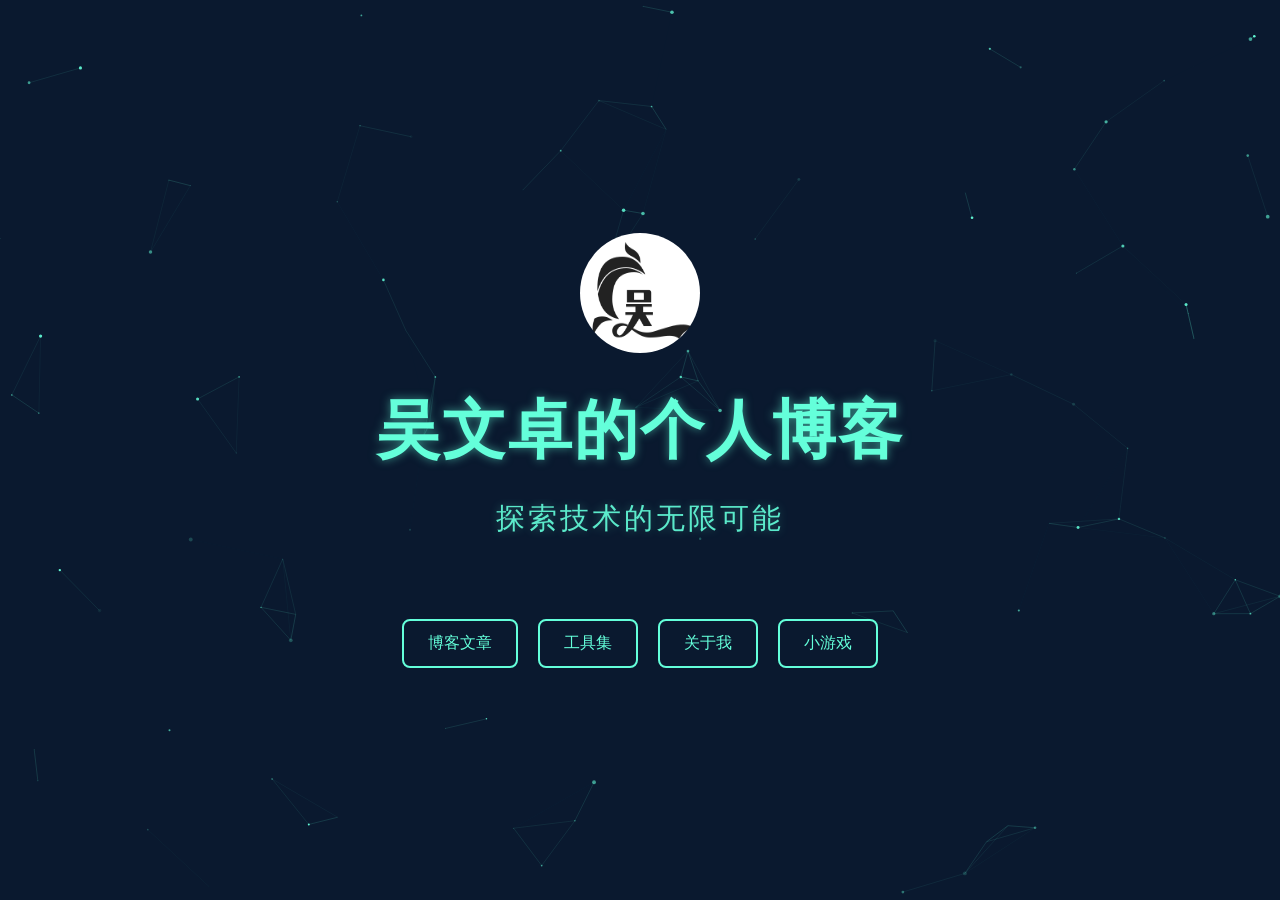
==== index.html @ 619e0585 "全部提交" ====
<!DOCTYPE html>
<html lang="zh-CN">
<head>
    <meta charset="UTF-8">
    <meta name="viewport" content="width=device-width, initial-scale=1.0">
    <title>吴文卓的个人博客</title>
    <link rel="icon" href="./images/logo2.png" type="image/x-icon">
    <style>
        * {
            margin: 0;
            padding: 0;
            box-sizing: border-box;
        }

        body {
            font-family: 'Monaco', monospace;
            background-color: #0a192f;
            color: #64ffda;
            overflow: hidden;
            height: 100vh;
            cursor: url('data:image/svg+xml;utf8,\
                <svg xmlns="http://www.w3.org/2000/svg" width="20" height="20" viewBox="0 0 20 20">\
                    <path fill="%2364ffda" d="M2,2 L12,12 L8,12 L2,18 L2,2"/>\
                </svg>') 2 2, auto;
            touch-action: none;
        }

        #canvas {
            position: fixed;
            top: 0;
            left: 0;
            z-index: 1;
        }

        .content {
            position: relative;
            z-index: 2;
            height: 100vh;
            display: flex;
            flex-direction: column;
            justify-content: center;
            align-items: center;
            text-align: center;
            padding: 20px;
        }

        .glitch-title {
            font-size: 4em;
            margin-bottom: 20px;
            position: relative;
            text-shadow: 0 0 10px rgba(100, 255, 218, 0.5);
        }

        .nav-buttons {
            display: flex;
            gap: 20px;
            margin-top: 40px;
        }

        .nav-button {
            padding: 12px 24px;
            background: transparent;
            border: 2px solid #64ffda;
            border-radius: 8px;
            color: #64ffda;
            cursor: pointer;
            transition: all 0.3s ease;
            text-decoration: none;
            position: relative;
            overflow: hidden;
            cursor: url('data:image/svg+xml;utf8,\
                <svg xmlns="http://www.w3.org/2000/svg" width="24" height="24" viewBox="0 0 24 24">\
                    <path fill="%2364ffda" d="M1,12 L1,17 C1,18.1,1.9,19,3,19 L11,19 C12.1,19,13,18.1,13,17 L13,7 L11,7 L11,14 L9,14 L9,5 L7,5 L7,14 L5,14 L5,3 L3,3 L3,14 L1,14 Z"/>\
                </svg>') 1 1, pointer;
        }

        .nav-button:hover {
            background: rgba(100, 255, 218, 0.1);
            cursor: url('data:image/svg+xml;utf8,\
                <svg xmlns="http://www.w3.org/2000/svg" width="24" height="24" viewBox="0 0 24 24">\
                    <path fill="%2364ffda" filter="drop-shadow(0 0 2px %2364ffda)" d="M1,12 L1,17 C1,18.1,1.9,19,3,19 L11,19 C12.1,19,13,18.1,13,17 L13,7 L11,7 L11,14 L9,14 L9,5 L7,5 L7,14 L5,14 L5,3 L3,3 L3,14 L1,14 Z"/>\
                </svg>') 1 1, pointer;
        }

        .nav-button::before {
            content: '';
            position: absolute;
            top: 50%;
            left: 50%;
            width: 0;
            height: 0;
            background: rgba(100, 255, 218, 0.1);
            border-radius: 50%;
            transform: translate(-50%, -50%);
            transition: width 0.6s, height 0.6s;
        }

        .nav-button:hover::before {
            width: 300px;
            height: 300px;
        }

        @keyframes fadeInUp {
            to {
                opacity: 1;
                transform: translateY(0);
            }
        }

        .typing-text-1 {
            border-right: 2px solid #64ffda;
            white-space: nowrap;
            overflow: hidden;
            margin: 0 auto;
            letter-spacing: 2px;
            width: 0;
            animation: 
                typing1 3.5s steps(40, end) forwards,
                blink-caret 0.75s step-end infinite;
        }

        .typing-text-2 {
            font-size: 1.8em;
            font-family: "Segoe UI", "Microsoft YaHei", "微软雅黑", sans-serif;
            font-weight: 300;
            margin: 25px auto 40px;
            border-right: 2px solid #64ffda;
            white-space: nowrap;
            overflow: hidden;
            letter-spacing: 3px;
            width: 0;
            opacity: 0;
            color: rgba(100, 255, 218, 0.9);
            text-shadow: 0 0 10px rgba(100, 255, 218, 0.3);
            animation: 
                typing2 3.5s steps(40, end) forwards,
                blink-caret 0.75s step-end infinite;
            animation-delay: 3.5s;
        }

        @keyframes typing1 {
            from { width: 0 }
            to { width: 9em }
        }

        @keyframes typing2 {
            from { 
                width: 0;
                opacity: 1;
            }
            to { 
                width: 11em;
                opacity: 1;
            }
        }

        @keyframes blink-caret {
            from, to { border-color: transparent }
            50% { border-color: #64ffda }
        }

        /* 简化头像样式 */
        .avatar-container {
            margin-bottom: 30px;
            opacity: 0;
            animation: fadeIn 2s ease forwards;
            animation-delay: 0.5s;
        }

        .avatar {
            width: 120px;
            height: 120px;
            border-radius: 50%;
            transition: all 0.3s ease;
            cursor: url('data:image/svg+xml;utf8,\
                <svg xmlns="http://www.w3.org/2000/svg" width="24" height="24" viewBox="0 0 24 24">\
                    <path fill="%2364ffda" d="M1,12 L1,17 C1,18.1,1.9,19,3,19 L11,19 C12.1,19,13,18.1,13,17 L13,7 L11,7 L11,14 L9,14 L9,5 L7,5 L7,14 L5,14 L5,3 L3,3 L3,14 L1,14 Z"/>\
                </svg>') 1 1, pointer;
        }

        .avatar:hover {
            transform: translateY(-5px);
            box-shadow: 0 0 20px rgba(100, 255, 218, 0.3);
            cursor: url('data:image/svg+xml;utf8,\
                <svg xmlns="http://www.w3.org/2000/svg" width="24" height="24" viewBox="0 0 24 24">\
                    <path fill="%2364ffda" filter="drop-shadow(0 0 2px %2364ffda)" d="M1,12 L1,17 C1,18.1,1.9,19,3,19 L11,19 C12.1,19,13,18.1,13,17 L13,7 L11,7 L11,14 L9,14 L9,5 L7,5 L7,14 L5,14 L5,3 L3,3 L3,14 L1,14 Z"/>\
                </svg>') 1 1, pointer;
        }

        @keyframes fadeIn {
            from {
                opacity: 0;
                transform: translateY(-20px);
            }
            to {
                opacity: 1;
                transform: translateY(0);
            }
        }

        /* 修改移动端媒体查询部分 */
        @media screen and (max-width: 768px) {
            .content {
                padding: 20px;
                justify-content: center;  /* 改回居中布局 */
                padding-top: 0;  /* 移除顶部额外padding */
                min-height: 100vh;  /* 确保至少占满整个视口高度 */
            }

            .avatar-container {
                margin-bottom: 25px;  /* 增加头像下方间距 */
            }

            .avatar {
                width: 80px;
                height: 80px;
            }

            .glitch-title {
                font-size: 1.6em;
                margin-bottom: 15px;
            }

            .typing-text-2 {
                font-size: 1.2em;
                margin: 15px auto 35px;  /* 增加下方间距 */
            }

            .nav-buttons {
                flex-direction: column;
                gap: 15px;  /* 稍微增加按钮间距 */
                width: 80%;
                max-width: 250px;
            }

            .nav-button {
                padding: 10px 20px;  /* 调整按钮内边距 */
                width: 100%;  /* 按钮占满容器宽度 */
                font-size: 0.9em;  /* 调整按钮字体大小 */
            }

            @keyframes typing1 {
                from { width: 0 }
                to { width: 9.5em }
            }

            @keyframes typing2 {
                from { 
                    width: 0;
                    opacity: 1;
                }
                to { 
                    width: 10em;
                    opacity: 1;
                }
            }

            .typing-text-1, .typing-text-2 {
                letter-spacing: 1px;
            }
        }

        /* 添加超小屏幕的适配 */
        @media screen and (max-width: 320px) {
            .content {
                padding-top: 40px;
            }

            .avatar {
                width: 70px;
                height: 70px;
            }

            .glitch-title {
                font-size: 1.4em;
            }

            .typing-text-2 {
                font-size: 1.1em;
            }

            .nav-button {
                padding: 8px 16px;
                font-size: 0.85em;
            }
        }

        /* 添加横屏适配 */
        @media screen and (max-height: 500px) and (orientation: landscape) {
            .content {
                padding-top: 20px;
            }

            .avatar {
                width: 60px;
                height: 60px;
                margin-bottom: 10px;
            }

            .nav-buttons {
                flex-direction: row;  /* 横屏时按钮横向排列 */
                flex-wrap: wrap;  /* 允许按钮换行 */
                justify-content: center;
                width: 100%;
                gap: 10px;
            }

            .nav-button {
                width: auto;  /* 取消宽度限制 */
                min-width: 120px;
            }
        }
    </style>
</head>
<body>
    <canvas id="canvas"></canvas>
    <div class="content">
        <!-- 添加头像 -->
        <div class="avatar-container">
            <img src="./images/logo.png" alt="头像" class="avatar">
        </div>
        <h1 class="glitch-title typing-text-1">吴文卓的个人博客</h1>
        <p class="typing-text-2">探索技术的无限可能</p>
        <div class="nav-buttons">
            <a href="./blog.html" class="nav-button">博客文章</a>
            <a href="./gj.html" class="nav-button">工具集</a>
            <a href="./about.html" class="nav-button">关于我</a>
            <a href="./games.html" class="nav-button">小游戏</a>
        </div>
    </div>

    <script>
        // 粒子动画效果
        const canvas = document.getElementById('canvas');
        const ctx = canvas.getContext('2d');

        // 设置canvas尺寸
        function setCanvasSize() {
            canvas.width = window.innerWidth;
            canvas.height = window.innerHeight;
        }
        setCanvasSize();
        window.addEventListener('resize', setCanvasSize);

        // 粒子类
        class Particle {
            constructor() {
                this.reset();
            }

            reset() {
                this.x = Math.random() * canvas.width;
                this.y = Math.random() * canvas.height;
                this.vx = (Math.random() - 0.5) * 2;
                this.vy = (Math.random() - 0.5) * 2;
                this.radius = Math.random() * 2;
                this.alpha = Math.random();
            }

            update() {
                this.x += this.vx;
                this.y += this.vy;

                if (this.x < 0 || this.x > canvas.width) this.vx *= -1;
                if (this.y < 0 || this.y > canvas.height) this.vy *= -1;

                this.alpha += (Math.random() - 0.5) * 0.01;
                if (this.alpha <= 0) this.alpha = 0;
                if (this.alpha >= 1) this.alpha = 1;
            }

            draw() {
                ctx.beginPath();
                ctx.arc(this.x, this.y, this.radius, 0, Math.PI * 2);
                ctx.fillStyle = `rgba(100, 255, 218, ${this.alpha})`;
                ctx.fill();
            }
        }

        // 创建粒子数组
        const particles = Array.from({ 
            length: window.innerWidth < 768 ? 50 : 100 
        }, () => new Particle());

        // 连线函数
        function drawLines() {
            particles.forEach((p1, i) => {
                particles.slice(i + 1).forEach(p2 => {
                    const dx = p1.x - p2.x;
                    const dy = p1.y - p2.y;
                    const distance = Math.sqrt(dx * dx + dy * dy);

                    if (distance < 100) {
                        ctx.beginPath();
                        ctx.moveTo(p1.x, p1.y);
                        ctx.lineTo(p2.x, p2.y);
                        ctx.strokeStyle = `rgba(100, 255, 218, ${0.2 * (1 - distance / 100)})`;
                        ctx.stroke();
                    }
                });
            });
        }

        // 动画循环
        function animate() {
            ctx.clearRect(0, 0, canvas.width, canvas.height);
            
            particles.forEach(particle => {
                particle.update();
                particle.draw();
            });

            drawLines();
            requestAnimationFrame(animate);
        }

        animate();

        // 鼠标交互效果
        let mouseX = 0;
        let mouseY = 0;

        canvas.addEventListener('mousemove', (e) => {
            mouseX = e.clientX;
            mouseY = e.clientY;

            // 创建新粒子
            particles.push(new Particle());
            if (particles.length > 100) {
                particles.shift();
            }
        });

        // 添加动画结束监听器
        document.addEventListener('DOMContentLoaded', () => {
            const text1 = document.querySelector('.typing-text-1');
            const text2 = document.querySelector('.typing-text-2');

            // 第一段文字动画结束
            text1.addEventListener('animationend', (e) => {
                if (e.animationName === 'typing1') {
                    text1.style.borderRight = 'none';
                }
            });

            // 第二段文字动画结束
            text2.addEventListener('animationend', (e) => {
                if (e.animationName === 'typing2') {
                    text2.style.borderRight = 'none';
                }
            });
        });

        // 添加点击烟花特效
        function createFirework(x, y) {
            const particles = [];
            const particleCount = 30;
            const colors = ['#64ffda', '#9AECDB', '#26de81'];

            for (let i = 0; i < particleCount; i++) {
                const particle = document.createElement('div');
                particle.style.position = 'fixed';
                particle.style.left = x + 'px';
                particle.style.top = y + 'px';
                particle.style.width = '4px';
                particle.style.height = '4px';
                particle.style.borderRadius = '50%';
                particle.style.backgroundColor = colors[Math.floor(Math.random() * colors.length)];
                particle.style.pointerEvents = 'none';
                particle.style.zIndex = '1000';
                document.body.appendChild(particle);

                const angle = (Math.PI * 2 * i) / particleCount;
                const velocity = 3 + Math.random() * 3;
                const vx = Math.cos(angle) * velocity;
                const vy = Math.sin(angle) * velocity;

                particles.push({
                    element: particle,
                    x: x,
                    y: y,
                    vx: vx,
                    vy: vy,
                    alpha: 1
                });
            }

            let frame = 0;
            const animate = () => {
                frame++;
                let isAlive = false;

                particles.forEach(particle => {
                    if (particle.alpha <= 0) return;

                    particle.x += particle.vx;
                    particle.y += particle.vy;
                    particle.vy += 0.05; // 添加重力效果
                    particle.alpha -= 0.01;

                    particle.element.style.transform = `translate(${particle.x - x}px, ${particle.y - y}px)`;
                    particle.element.style.opacity = particle.alpha;

                    if (particle.alpha > 0) isAlive = true;
                });

                if (isAlive && frame < 200) {
                    requestAnimationFrame(animate);
                } else {
                    particles.forEach(particle => {
                        if (particle.element.parentNode) {
                            particle.element.parentNode.removeChild(particle.element);
                        }
                    });
                }
            };

            requestAnimationFrame(animate);
        }

        // 添加点击事件监听器
        document.addEventListener('click', (e) => {
            // 忽略点击按钮和链接的情况
            if (e.target.tagName.toLowerCase() === 'a' || 
                e.target.tagName.toLowerCase() === 'button' ||
                e.target.classList.contains('nav-button') ||
                e.target.classList.contains('avatar')) {
                return;
            }
            createFirework(e.clientX, e.clientY);
        });
    </script>
</body>
</html>
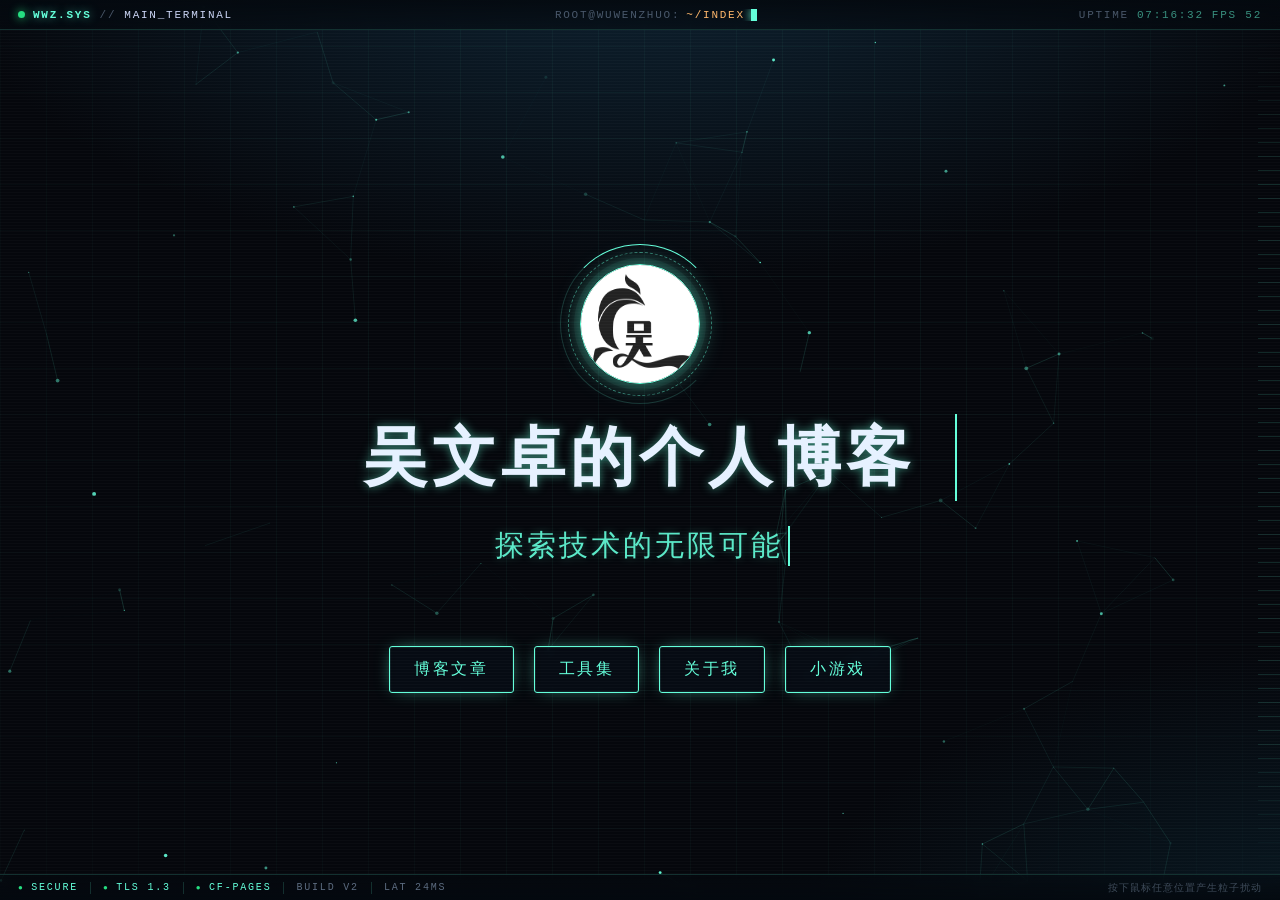
==== commit 34e75d78: "全站升级极客风主题：统一 CSS 主题层 + 自动挂载状态栏 HUD" ====
--- a/index.html
+++ b/index.html
@@ -311,15 +311,16 @@
             }
         }
     </style>
+<link rel="stylesheet" href="./assets/geek.css">
 </head>
-<body>
+<body class="gk-home">
     <canvas id="canvas"></canvas>
     <div class="content">
         <!-- 添加头像 -->
         <div class="avatar-container">
             <img src="./images/logo.png" alt="头像" class="avatar">
         </div>
-        <h1 class="glitch-title typing-text-1">吴文卓的个人博客</h1>
+        <h1 class="glitch-title typing-text-1" data-text="吴文卓的个人博客">吴文卓的个人博客</h1>
         <p class="typing-text-2">探索技术的无限可能</p>
         <div class="nav-buttons">
             <a href="./blog.html" class="nav-button">博客文章</a>
@@ -530,5 +531,6 @@
             createFirework(e.clientX, e.clientY);
         });
     </script>
+    <script src="./assets/geek.js"></script>
 </body>
 </html> 
--- a/assets/geek.css
+++ b/assets/geek.css
@@ -0,0 +1,615 @@
+/* ============================================================
+   GEEK THEME  ·  全站统一的极客风主题层
+   加载顺序：本文件放在各页内嵌 <style> 之后，作为覆盖层
+   原则：只改视觉，不改结构、不动功能
+   ============================================================ */
+
+:root {
+    --gk-bg:        #05070c;
+    --gk-bg-2:      #080d15;
+    --gk-panel:     rgba(9, 17, 27, .68);
+    --gk-cyan:      #64ffda;
+    --gk-cyan-soft: rgba(100, 255, 218, .55);
+    --gk-cyan-dim:  rgba(100, 255, 218, .16);
+    --gk-line:      rgba(100, 255, 218, .22);
+    --gk-text:      #ccd6f6;
+    --gk-muted:     #8296b0;
+    --gk-accent:    #ff4d9d;
+    --gk-amber:     #ffb86c;
+    /* 西文用等宽，中文回退到无衬线（必须把中文字体放在 monospace 之前，
+       否则中文会被通用族 monospace 兜底成宋体） */
+    --gk-cn: "Microsoft YaHei UI", "Microsoft YaHei", "微软雅黑",
+             "PingFang SC", "Hiragino Sans GB", "Source Han Sans SC", "Noto Sans CJK SC";
+    --gk-mono: "JetBrains Mono", "Fira Code", "Cascadia Code", ui-monospace,
+               SFMono-Regular, Menlo, Consolas, "Monaco", "Courier New",
+               var(--gk-cn), monospace, sans-serif;
+    --gk-sans: "Microsoft YaHei", "微软雅黑", "PingFang SC", system-ui, sans-serif;
+}
+
+/* ---------- 基础 ---------- */
+* { scrollbar-width: thin; scrollbar-color: var(--gk-cyan-dim) transparent; }
+
+body {
+    position: relative;
+    font-family: var(--gk-mono);
+    color: var(--gk-text);
+    background-color: var(--gk-bg) !important;
+    background-image:
+        radial-gradient(1200px 620px at 50% -10%, rgba(23, 63, 88, .55), transparent 60%),
+        radial-gradient(900px 500px at 105% 105%, rgba(13, 45, 60, .5), transparent 60%);
+    letter-spacing: .02em;
+    -webkit-font-smoothing: antialiased;
+}
+
+/* 背景网格 + 扫描线（纯装饰，不拦截任何点击） */
+body::before,
+body::after {
+    content: "";
+    position: fixed;
+    inset: 0;
+    pointer-events: none;
+    z-index: 0;
+}
+body::before {
+    background-image:
+        linear-gradient(rgba(100, 255, 218, .045) 1px, transparent 1px),
+        linear-gradient(90deg, rgba(100, 255, 218, .045) 1px, transparent 1px);
+    background-size: 46px 46px;
+    mask-image: radial-gradient(circle at 50% 40%, #000 30%, rgba(0,0,0,.35) 100%);
+    -webkit-mask-image: radial-gradient(circle at 50% 40%, #000 30%, rgba(0,0,0,.35) 100%);
+}
+body::after {
+    background: repeating-linear-gradient(
+        to bottom,
+        rgba(255, 255, 255, .022) 0 1px,
+        transparent 1px 3px
+    );
+    z-index: 9998;
+    animation: gkScan 8s linear infinite;
+}
+@keyframes gkScan { from { transform: translateY(0) } to { transform: translateY(3px) } }
+
+/* 主要容器抬到网格层之上 */
+.content, .container, .game-container, .geek-layer {
+    position: relative;
+    z-index: 1;
+}
+
+/* ---------- 滚动条 / 选中 ---------- */
+::-webkit-scrollbar { width: 9px; height: 9px; }
+::-webkit-scrollbar-track { background: rgba(5, 10, 16, .6); }
+::-webkit-scrollbar-thumb {
+    background: linear-gradient(var(--gk-cyan-dim), rgba(100, 255, 218, .35));
+    border-radius: 0;
+    border: 1px solid rgba(100, 255, 218, .25);
+}
+::-webkit-scrollbar-thumb:hover { background: var(--gk-cyan-soft); }
+::selection { background: var(--gk-cyan); color: #04121a; }
+
+/* ---------- 通用文本 ---------- */
+a {
+    color: var(--gk-cyan-soft);
+    text-decoration: none;
+    transition: color .25s ease, text-shadow .25s ease;
+}
+a:hover { color: var(--gk-cyan); text-shadow: 0 0 8px rgba(100, 255, 218, .6); }
+
+h1, h2, h3, h4, h5, h6 { letter-spacing: .06em; color: #e6f1ff; }
+
+code, pre, kbd {
+    font-family: var(--gk-mono) !important;
+    background: rgba(100, 255, 218, .07);
+    border: 1px solid var(--gk-cyan-dim);
+    border-radius: 3px;
+    padding: 1px 5px;
+    color: var(--gk-cyan);
+    font-size: .92em;
+}
+pre { padding: 14px 16px; line-height: 1.65; overflow-x: auto; }
+hr { border: none; border-top: 1px solid var(--gk-cyan-dim); margin: 28px 0; }
+blockquote {
+    border-left: 3px solid var(--gk-cyan);
+    background: rgba(100, 255, 218, .05);
+    margin: 18px 0;
+    padding: 10px 18px;
+    color: var(--gk-muted);
+}
+
+/* ---------- 标题类：终端感 + 微故障 ---------- */
+.section-title, .main-title, .page-title, .post-title, .name {
+    position: relative;
+    font-family: var(--gk-mono) !important;
+    font-weight: 700 !important;
+    letter-spacing: .12em !important;
+    color: #e6f1ff !important;
+    text-shadow: 0 0 18px rgba(100, 255, 218, .35);
+}
+.section-title::after, .main-title::after, .page-title::after {
+    content: "";
+    display: block;
+    width: 62px;
+    height: 2px;
+    margin: 14px auto 0;
+    background: linear-gradient(90deg, transparent, var(--gk-cyan), transparent);
+    box-shadow: 0 0 12px var(--gk-cyan);
+}
+/* 悬停故障（仅在带 data-text 或通用标题上做轻微色散，不影响可读性） */
+.section-title:hover, .main-title:hover, .page-title:hover {
+    text-shadow:
+        2px 0 var(--gk-accent),
+        -2px 0 rgba(100, 255, 218, .9),
+        0 0 22px rgba(100, 255, 218, .45);
+}
+
+/* ---------- 面板：fieldset .fl / .music-section 等 ---------- */
+.fl, .music-section, .about-section, .profile-section,
+.skills-section, .contact-section, .search-section {
+    position: relative;
+    background: var(--gk-panel) !important;
+    border: 1px solid var(--gk-line) !important;
+    border-radius: 4px !important;
+    box-shadow: 0 0 0 1px rgba(4, 8, 14, .6) inset,
+                0 18px 45px -25px rgba(0, 0, 0, .9),
+                0 0 40px -22px rgba(100, 255, 218, .45) !important;
+    backdrop-filter: blur(3px);
+    overflow: hidden;
+}
+/* 面板四角的 L 形装饰 */
+.fl::before, .fl::after,
+.music-section::before, .music-section::after {
+    content: "";
+    position: absolute;
+    width: 14px; height: 14px;
+    border: 1px solid var(--gk-cyan);
+    opacity: .55;
+    pointer-events: none;
+}
+.fl::before, .music-section::before {
+    top: 6px; left: 6px;
+    border-right: none; border-bottom: none;
+}
+.fl::after, .music-section::after {
+    bottom: 6px; right: 6px;
+    border-left: none; border-top: none;
+}
+.fl:hover, .music-section:hover {
+    border-color: rgba(100, 255, 218, .4) !important;
+    box-shadow: 0 0 0 1px var(--gk-cyan-dim) inset,
+                0 22px 55px -25px #000,
+                0 0 60px -18px rgba(100, 255, 218, .6) !important;
+}
+.fl legend, .music-section legend {
+    font-family: var(--gk-mono);
+    letter-spacing: .18em !important;
+    text-transform: uppercase;
+    color: var(--gk-cyan) !important;
+    text-shadow: 0 0 10px rgba(100, 255, 218, .5);
+    border: 1px solid var(--gk-cyan-dim);
+    border-radius: 3px;
+    background: rgba(8, 16, 26, .9);
+}
+.fl legend::before { content: "// "; color: var(--gk-accent); opacity: .85; }
+
+/* ---------- 工具链接按钮 .bg ---------- */
+#urls div, .url-item { position: relative; }
+#urls div a.bg, a.bg {
+    position: relative;
+    border: 1px solid transparent !important;
+    border-radius: 3px;
+    background:
+        linear-gradient(180deg, rgba(100, 255, 218, .05), rgba(100, 255, 218, .015)) !important;
+    color: var(--gk-muted) !important;
+    font-family: var(--gk-mono);
+    letter-spacing: .04em;
+    overflow: hidden;
+    transition: color .25s ease, transform .25s ease, border-color .25s ease, box-shadow .3s ease !important;
+}
+#urls div a.bg::before, a.bg::before {
+    content: "";
+    position: absolute;
+    left: 0; top: 0; bottom: 0;
+    width: 2px;
+    background: var(--gk-cyan);
+    transform: scaleY(0);
+    transform-origin: top;
+    transition: transform .28s ease;
+    box-shadow: 0 0 10px var(--gk-cyan);
+}
+#urls div a.bg:hover, a.bg:hover {
+    color: var(--gk-cyan) !important;
+    border-color: var(--gk-line) !important;
+    transform: translateY(-3px);
+    box-shadow: 0 8px 22px -12px rgba(100, 255, 218, .8),
+                0 0 22px -8px rgba(100, 255, 218, .35);
+    background: linear-gradient(180deg, rgba(100, 255, 218, .12), rgba(100, 255, 218, .03)) !important;
+}
+#urls div a.bg:hover::before, a.bg:hover::before { transform: scaleY(1); }
+/* hover 时一道光扫过 */
+#urls div a.bg::after, a.bg::after {
+    content: "" !important;
+    position: absolute;
+    top: 0; left: -60%;
+    width: 45%; height: 100%;
+    background: linear-gradient(90deg, transparent, rgba(100, 255, 218, .18), transparent);
+    transform: skewX(-20deg);
+    transition: left .55s ease;
+    bottom: auto;
+}
+#urls div a.bg:hover::after, a.bg:hover::after { left: 115%; }
+
+/* ---------- 首页导航按钮 ---------- */
+.nav-button {
+    font-family: var(--gk-mono) !important;
+    letter-spacing: .16em !important;
+    text-transform: uppercase;
+    background: rgba(8, 16, 26, .55) !important;
+    border: 1px solid var(--gk-cyan) !important;
+    border-radius: 3px !important;
+    box-shadow: 0 0 18px -6px rgba(100, 255, 218, .7),
+                0 0 0 1px rgba(100, 255, 218, .1) inset;
+    backdrop-filter: blur(4px);
+}
+.nav-button:hover {
+    color: #04121a !important;
+    background: var(--gk-cyan) !important;
+    box-shadow: 0 0 28px -4px var(--gk-cyan), 0 0 60px -10px rgba(100, 255, 218, .7);
+    text-shadow: none;
+}
+.nav-button::before {
+    background: radial-gradient(circle, rgba(100, 255, 218, .28), transparent 70%) !important;
+}
+
+/* ---------- 返回按钮 ---------- */
+.back-home, .back-button, .back-blog {
+    display: inline-block;
+    font-family: var(--gk-mono) !important;
+    letter-spacing: .14em;
+    padding: 8px 16px;
+    border: 1px solid var(--gk-line);
+    border-radius: 3px;
+    background: rgba(8, 16, 26, .6);
+    backdrop-filter: blur(4px);
+    transition: all .25s ease;
+}
+.back-home:hover, .back-button:hover, .back-blog:hover {
+    border-color: var(--gk-cyan);
+    box-shadow: 0 0 18px -6px var(--gk-cyan);
+    transform: translateX(-3px);
+}
+
+/* ---------- 博客文章卡片 ---------- */
+.article-item {
+    position: relative;
+    background: var(--gk-panel) !important;
+    border: 1px solid var(--gk-line) !important;
+    border-radius: 4px;
+    overflow: hidden;
+    transition: transform .3s ease, border-color .3s ease, box-shadow .3s ease;
+}
+.article-item::before {
+    content: "";
+    position: absolute;
+    inset: 0 auto 0 0;
+    width: 2px;
+    background: linear-gradient(var(--gk-cyan), transparent);
+    opacity: 0;
+    transition: opacity .3s ease;
+}
+.article-item:hover {
+    transform: translateY(-4px);
+    border-color: rgba(100, 255, 218, .45) !important;
+    box-shadow: 0 20px 45px -25px #000, 0 0 40px -15px rgba(100, 255, 218, .55);
+}
+.article-item:hover::before { opacity: 1; }
+.article-title { font-family: var(--gk-mono); letter-spacing: .05em; }
+.article-title:hover { text-shadow: 0 0 12px rgba(100, 255, 218, .7); }
+.article-meta, .post-meta { font-family: var(--gk-mono); color: var(--gk-muted); letter-spacing: .08em; }
+.article-excerpt, .post-body p { color: var(--gk-muted); line-height: 1.85; }
+
+.tag, .STYLE2 {
+    font-family: var(--gk-mono) !important;
+    background: rgba(100, 255, 218, .08) !important;
+    color: var(--gk-cyan) !important;
+    border: 1px solid var(--gk-cyan-dim) !important;
+    border-radius: 2px;
+    letter-spacing: .1em;
+}
+
+/* ---------- 游戏卡片 / 技能项 ---------- */
+.game-card, .skill-item, .social-link {
+    background: var(--gk-panel) !important;
+    border: 1px solid var(--gk-line) !important;
+    border-radius: 4px;
+    transition: transform .3s ease, box-shadow .3s ease, border-color .3s ease;
+}
+.game-card:hover, .skill-item:hover, .social-link:hover {
+    transform: translateY(-5px);
+    border-color: rgba(100, 255, 218, .5) !important;
+    box-shadow: 0 18px 40px -22px #000, 0 0 35px -12px rgba(100, 255, 218, .6);
+}
+.game-title { font-family: var(--gk-mono); letter-spacing: .08em; }
+
+/* ---------- 表单控件（搜索框 / 输入 / 选择） ---------- */
+#searchBar, input[type="text"], input[type="search"], select, textarea {
+    background: rgba(5, 10, 16, .75) !important;
+    border: 1px solid var(--gk-line) !important;
+    color: var(--gk-text) !important;
+    font-family: var(--gk-mono) !important;
+    border-radius: 3px !important;
+    transition: border-color .25s ease, box-shadow .25s ease;
+}
+#searchBar:focus, input[type="text"]:focus, textarea:focus, select:focus {
+    border-color: var(--gk-cyan) !important;
+    box-shadow: 0 0 0 1px var(--gk-cyan-dim), 0 0 22px -8px var(--gk-cyan) !important;
+    outline: none;
+}
+button, .control-btn {
+    font-family: var(--gk-mono) !important;
+    letter-spacing: .12em;
+    border-radius: 3px;
+}
+
+/* ---------- 表格 ---------- */
+table { border-collapse: collapse; }
+th {
+    font-family: var(--gk-mono) !important;
+    letter-spacing: .12em;
+    text-transform: uppercase;
+    color: var(--gk-cyan) !important;
+    background: rgba(100, 255, 218, .06);
+    border-bottom: 1px solid var(--gk-cyan-dim) !important;
+}
+td { border-bottom: 1px solid rgba(100, 255, 218, .08); }
+
+/* ---------- 图片：保留原样，只加轻微发光 ---------- */
+img { transition: filter .3s ease, transform .3s ease; }
+img:hover { filter: brightness(1.08) drop-shadow(0 0 10px rgba(100, 255, 218, .35)); }
+
+/* ---------- 页面入场：整体淡入上浮（不干扰已存在的自定义动画） ---------- */
+.content { animation: gkFade .6s ease both; }
+@keyframes gkFade {
+    from { opacity: 0; transform: translateY(10px); }
+    to   { opacity: 1; transform: none; }
+}
+
+/* ---------- 响应式 ---------- */
+@media (max-width: 768px) {
+    body::before { background-size: 32px 32px; }
+    .nav-button { letter-spacing: .1em !important; }
+}
+
+@media (prefers-reduced-motion: reduce) {
+    body::after { animation: none; }
+    .content { animation: none; }
+}
+
+/* ============================================================
+   GEEK HUD  ·  顶部状态条 / 底部状态栏 / 侧边刻度（由 geek.js 挂载）
+   ============================================================ */
+.gk-hud {
+    position: fixed;
+    top: 0; left: 0; right: 0;
+    height: 30px;
+    z-index: 9999;
+    display: flex;
+    align-items: center;
+    justify-content: space-between;
+    padding: 0 18px;
+    font-family: var(--gk-mono);
+    font-size: 11px;
+    letter-spacing: .16em;
+    text-transform: uppercase;
+    color: var(--gk-muted);
+    background: linear-gradient(180deg, rgba(4, 9, 15, .92), rgba(4, 9, 15, .55));
+    border-bottom: 1px solid var(--gk-cyan-dim);
+    backdrop-filter: blur(6px);
+    pointer-events: none;
+    user-select: none;
+}
+.gk-hud-side { display: flex; align-items: center; gap: 8px; }
+.gk-hud-mid {
+    display: flex; align-items: center; gap: 6px;
+    color: var(--gk-cyan-soft);
+    overflow: hidden;
+    white-space: nowrap;
+}
+.gk-brand { color: var(--gk-cyan); text-shadow: 0 0 10px rgba(100, 255, 218, .6); font-weight: 700; }
+.gk-page { color: var(--gk-text); }
+.gk-dim { color: rgba(130, 150, 176, .55); }
+.gk-path { color: var(--gk-amber); }
+.gk-caret {
+    display: inline-block;
+    width: 6px; height: 12px;
+    background: var(--gk-cyan);
+    box-shadow: 0 0 8px var(--gk-cyan);
+    animation: gkBlink 1.1s step-end infinite;
+}
+@keyframes gkBlink { from, to { opacity: 1 } 50% { opacity: 0 } }
+.gk-clock, .gk-fps { color: var(--gk-cyan-soft); }
+.gk-dot {
+    width: 7px; height: 7px;
+    border-radius: 50%;
+    background: #26de81;
+    box-shadow: 0 0 10px #26de81;
+    animation: gkPulse 1.8s ease-in-out infinite;
+}
+@keyframes gkPulse {
+    0%, 100% { opacity: 1; transform: scale(1); }
+    50%      { opacity: .35; transform: scale(.75); }
+}
+
+.gk-statusbar {
+    position: fixed;
+    bottom: 0; left: 0; right: 0;
+    height: 26px;
+    z-index: 9999;
+    display: flex;
+    align-items: center;
+    gap: 12px;
+    padding: 0 18px;
+    font-family: var(--gk-mono);
+    font-size: 10px;
+    letter-spacing: .18em;
+    text-transform: uppercase;
+    color: rgba(130, 150, 176, .7);
+    background: linear-gradient(0deg, rgba(4, 9, 15, .92), rgba(4, 9, 15, .5));
+    border-top: 1px solid var(--gk-cyan-dim);
+    backdrop-filter: blur(6px);
+    pointer-events: none;
+    user-select: none;
+}
+.gk-stat { white-space: nowrap; }
+.gk-ok { color: var(--gk-cyan); }
+.gk-ok::before { content: "● "; font-size: 8px; color: #26de81; }
+.gk-sep { width: 1px; height: 12px; background: var(--gk-cyan-dim); }
+.gk-tip { margin-left: auto; color: rgba(130, 150, 176, .45); letter-spacing: .1em; }
+
+.gk-ruler {
+    position: fixed;
+    right: 0; top: 30px; bottom: 26px;
+    width: 22px;
+    z-index: 9997;
+    pointer-events: none;
+    user-select: none;
+    background: repeating-linear-gradient(
+        to bottom,
+        rgba(100, 255, 218, .28) 0 1px,
+        transparent 1px 14px
+    );
+    mask-image: linear-gradient(to bottom, transparent, #000 18%, #000 82%, transparent);
+    -webkit-mask-image: linear-gradient(to bottom, transparent, #000 18%, #000 82%, transparent);
+    opacity: .5;
+}
+
+@media (max-width: 900px) {
+    .gk-hud-mid { display: none; }
+    .gk-tip { display: none; }
+    .gk-ruler { display: none; }
+}
+
+/* ============================================================
+   首页专属增强：故障标题 / 头像扫描环 / 按钮方括号
+   ============================================================ */
+.typing-text-1 { color: #e6f1ff; }
+/* 打字动画：改用等宽字体后字距变化，重设目标宽度避免裁掉末字 */
+.glitch-title { letter-spacing: .08em !important; }
+.typing-text-1 {
+    animation: gkTyping1 3.5s steps(40, end) forwards,
+               blink-caret .75s step-end infinite;
+}
+.typing-text-2 {
+    animation: gkTyping2 3.5s steps(40, end) forwards,
+               blink-caret .75s step-end infinite;
+    animation-delay: 3.5s;
+}
+@keyframes gkTyping1 { from { width: 0 } to { width: 9.9em } }
+@keyframes gkTyping2 { from { width: 0; opacity: 1 } to { width: 10.4em; opacity: 1 } }
+.glitch-title[data-text] { position: relative; }
+.glitch-title[data-text]::before,
+.glitch-title[data-text]::after {
+    content: attr(data-text);
+    position: absolute;
+    left: 0; top: 0;
+    width: 100%;
+    overflow: hidden;
+    opacity: 0;
+    pointer-events: none;
+}
+.glitch-title[data-text]::before {
+    color: var(--gk-accent);
+    animation: gkGlitchA 7s steps(1) infinite;
+    animation-delay: 4.2s;
+}
+.glitch-title[data-text]::after {
+    color: var(--gk-cyan);
+    animation: gkGlitchB 7s steps(1) infinite;
+    animation-delay: 4.2s;
+}
+@keyframes gkGlitchA {
+    0%, 90%, 100%  { opacity: 0; transform: none; clip-path: none; }
+    91%            { opacity: .85; transform: translate(-3px, 1px) skewX(-8deg); clip-path: inset(12% 0 58% 0); }
+    93%            { opacity: .85; transform: translate(2px, -2px); clip-path: inset(52% 0 22% 0); }
+    95%            { opacity: .85; transform: translate(-2px, 0); clip-path: inset(74% 0 6% 0); }
+    96.5%          { opacity: 0; }
+}
+@keyframes gkGlitchB {
+    0%, 90%, 100%  { opacity: 0; transform: none; }
+    91.5%          { opacity: .7; transform: translate(3px, -1px) skewX(6deg); }
+    93.5%          { opacity: .7; transform: translate(-3px, 2px); }
+    96%            { opacity: 0; }
+}
+
+/* 头像：外圈旋转扫描 */
+.avatar-container { position: relative; width: 120px; height: 120px; margin: 0 auto 30px; }
+.avatar-container::before,
+.avatar-container::after {
+    content: "";
+    position: absolute;
+    border-radius: 50%;
+    pointer-events: none;
+}
+.avatar-container::before {
+    inset: -12px;
+    border: 1px dashed rgba(100, 255, 218, .45);
+    animation: gkSpin 14s linear infinite;
+}
+.avatar-container::after {
+    inset: -20px;
+    border: 1px solid rgba(100, 255, 218, .18);
+    border-top-color: var(--gk-cyan);
+    border-right-color: transparent;
+    animation: gkSpin 6s linear infinite reverse;
+}
+@keyframes gkSpin { to { transform: rotate(360deg) } }
+.avatar {
+    border: 1px solid var(--gk-cyan) !important;
+    box-shadow: 0 0 30px -8px var(--gk-cyan), 0 0 0 6px rgba(100, 255, 218, .06);
+}
+
+/* 头像容器在窄屏跟随缩小 */
+@media (max-width: 768px) { .avatar-container { width: 80px; height: 80px; } }
+@media (max-width: 320px) { .avatar-container { width: 70px; height: 70px; } }
+@media (max-height: 500px) and (orientation: landscape) {
+    .avatar-container { width: 60px; height: 60px; margin-bottom: 10px; }
+}
+
+@media (prefers-reduced-motion: reduce) {
+    .gk-caret, .gk-dot, .avatar-container::before, .avatar-container::after { animation: none; }
+    .glitch-title[data-text]::before, .glitch-title[data-text]::after { display: none; }
+}
+
+/* ============================================================
+   布局让位：顶部状态条 30px + 返回按钮，避免遮挡
+   ============================================================ */
+.content, .container { padding-top: 76px !important; }
+.back-home, .back-button, .back-blog { top: 42px !important; z-index: 9998; }
+
+/* 首页内容本身居中，只做小幅下移即可 */
+.content .nav-buttons { margin-top: 40px; }
+
+/* 关于页：左对齐标题的下划线跟随左侧对齐 */
+.about-section .section-title::after,
+.skills-section .section-title::after { margin-left: 0; }
+
+/* 全屏游戏页不做任何让位 */
+body.gk-game .content, body.gk-game .container { padding-top: 0 !important; }
+
+@media (max-width: 768px) {
+    .content, .container { padding-top: 62px !important; }
+    .back-home, .back-button, .back-blog { top: 36px !important; }
+}
+
+/* 底部状态条让位（首页为 100vh 全屏布局，必须排除） */
+body:not(.gk-home):not(.gk-game) { padding-bottom: 26px; }
+
+/* ---------- 后台页：只保留基础氛围，避免影响密集表单 ---------- */
+body.geek-admin .panel,
+body.geek-admin .card {
+    background: var(--gk-panel) !important;
+    border-color: var(--gk-line) !important;
+    border-radius: 4px;
+}
+body.geek-admin input,
+body.geek-admin textarea,
+body.geek-admin select { font-family: var(--gk-mono) !important; }
+body.geek-admin::-webkit-scrollbar-thumb { background: var(--gk-cyan-dim); }
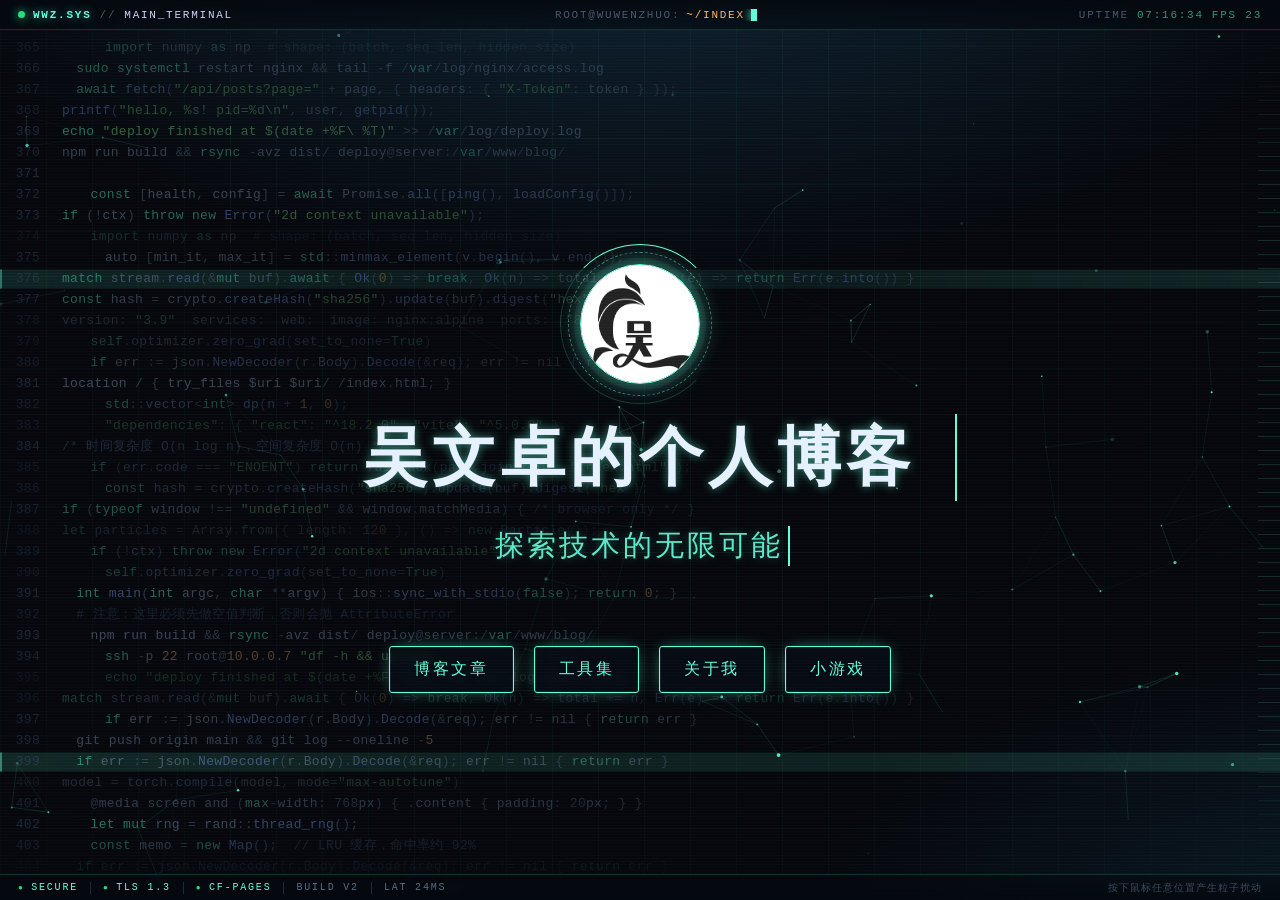
==== commit dd29c7f8: "feat: 全站代码雨背景 + 同步 geek 极客主题层 - 新增 code-rain.js：代码行从上到下循环滚动的极客风背景（速度/亮度/中心柔化可配置，支持 ?nocoderain=1 关闭）" ====
--- a/index.html
+++ b/index.html
@@ -531,6 +531,7 @@
             createFirework(e.clientX, e.clientY);
         });
     </script>
-    <script src="./assets/geek.js"></script>
+<script src="./assets/geek.js"></script>
+<script src="./code-rain.js"></script>
 </body>
 </html> 
